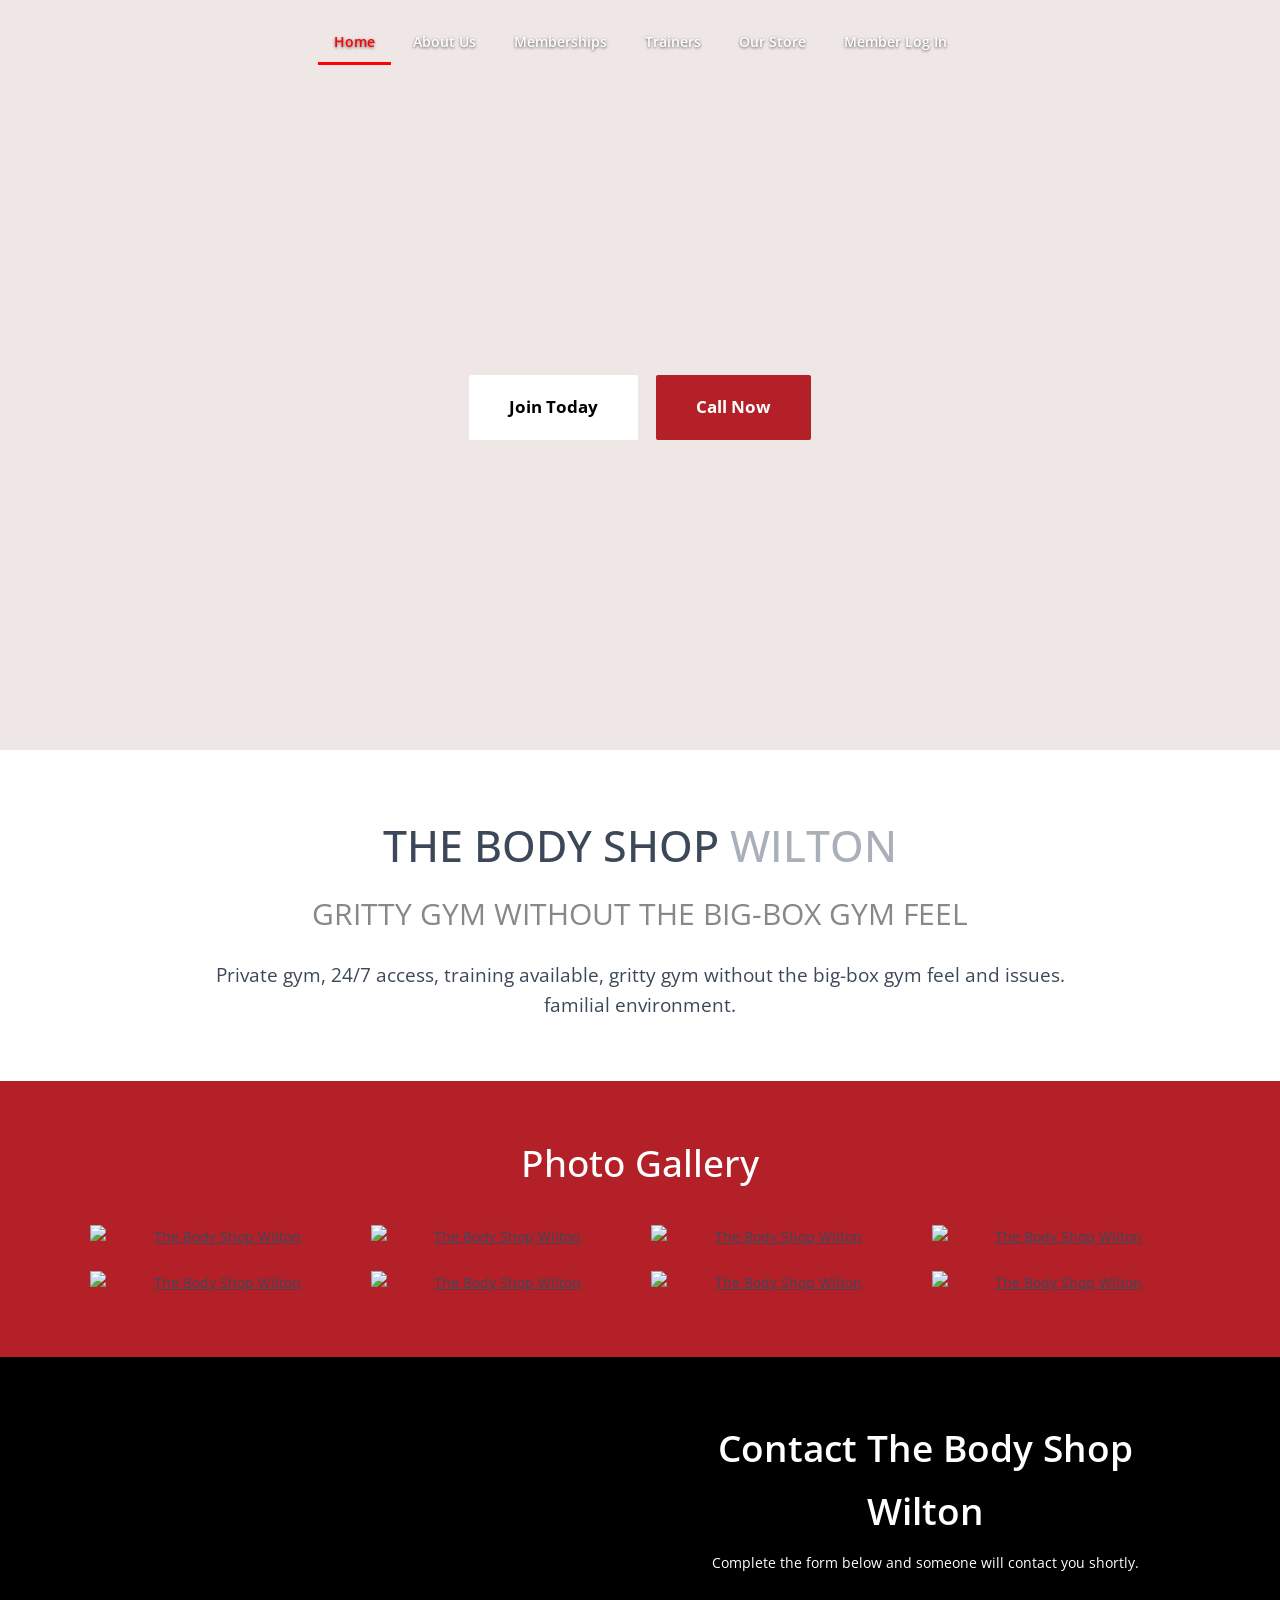
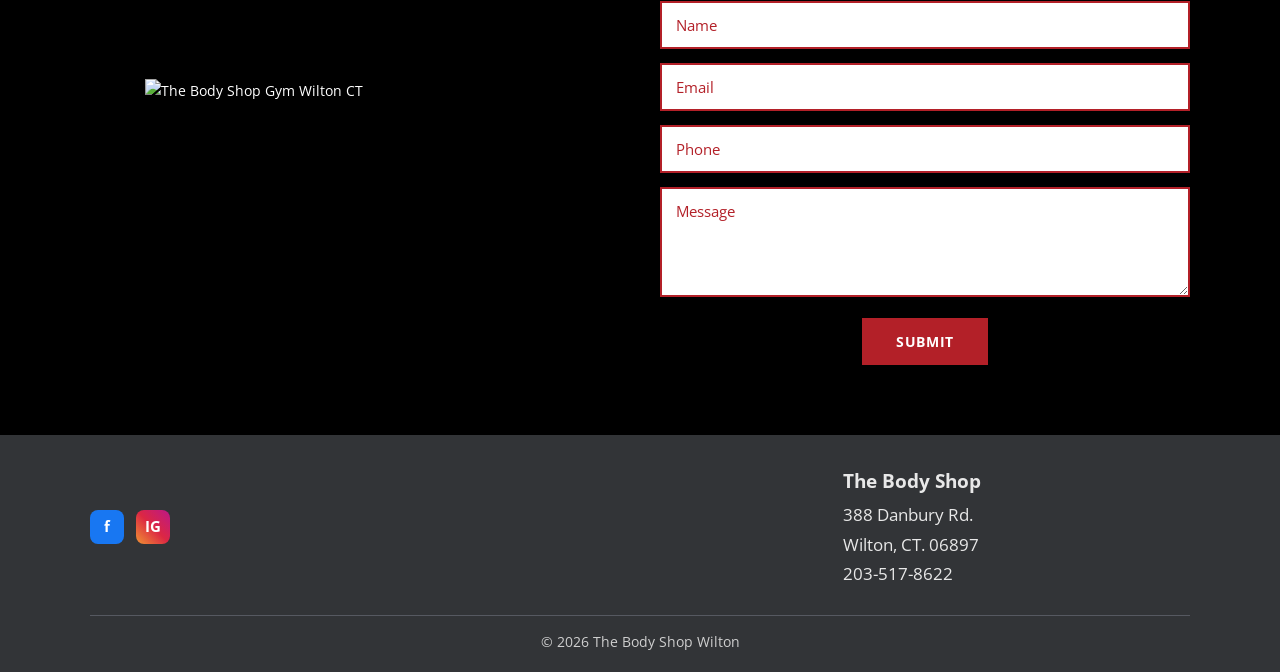
==== index.html @ ccbb826a "Add files via upload" ====
<!DOCTYPE html>
<html lang="en">
<head>
<meta charset="utf-8">
<meta name="viewport" content="width=device-width, initial-scale=1">
<title>The Body Shop Wilton &#8211; Gritty gym without the big-box gym feel!</title>
<link rel="icon" href="https://bodyshopgymwilton.com/wp-content/uploads/2023/11/cropped-android-chrome-512x512-1-270x270.png">
<link rel="preconnect" href="https://fonts.googleapis.com">
<link rel="preconnect" href="https://fonts.gstatic.com" crossorigin>
<link href="https://fonts.googleapis.com/css2?family=Open+Sans:wght@400;500;600;700&display=swap" rel="stylesheet">
<link rel="stylesheet" href="style.css">
</head>
<body>

<section class="hero">
  <nav class="hero-nav" aria-label="Main">
    <ul>
        <li><a href="index.html" class="current">Home</a></li>
        <li><a href="about-us.html">About Us</a></li>
        <li><a href="memberships-and-training-packages.html">Memberships</a></li>
        <li><a href="trainers.html">Trainers</a></li>
        <li><a href="product-store.html">Our Store</a></li>
        <li><a href="https://www.gyminsight.com/login" target="_blank" rel="noopener">Member Log In</a></li>
    </ul>
  </nav>
  <div class="hero-cta">
    <a class="btn-white" href="join-today.html">Join Today</a>
    <a class="btn-red" href="tel:+12035178622">Call Now</a>
  </div>
</section>

<section class="intro">
  <h3 class="headline">THE BODY SHOP <span class="lt">WILTON</span></h3>
  <p class="tagline">gritty gym without the big-box gym feel</p>
  <p class="blurb">Private gym, 24/7 access, training available, gritty gym without the big-box gym feel and issues. familial environment.</p>
</section>

<section class="gallery-band">
  <h2>Photo Gallery</h2>
  <div class="gallery-grid">
        <a href="https://bodyshopgymwilton.com/wp-content/uploads/2023/12/12-4-2023-12-49-27-PM-261x300.png" target="_blank" rel="noopener"><img src="https://bodyshopgymwilton.com/wp-content/uploads/2023/12/12-4-2023-12-49-27-PM-261x300.png" alt="The Body Shop Wilton" loading="lazy"></a>
        <a href="https://bodyshopgymwilton.com/wp-content/uploads/2023/12/12-4-2023-12-49-34-PM-226x300.png" target="_blank" rel="noopener"><img src="https://bodyshopgymwilton.com/wp-content/uploads/2023/12/12-4-2023-12-49-34-PM-226x300.png" alt="The Body Shop Wilton" loading="lazy"></a>
        <a href="https://bodyshopgymwilton.com/wp-content/uploads/2023/12/12-4-2023-12-49-39-PM-300x260.png" target="_blank" rel="noopener"><img src="https://bodyshopgymwilton.com/wp-content/uploads/2023/12/12-4-2023-12-49-39-PM-300x260.png" alt="The Body Shop Wilton" loading="lazy"></a>
        <a href="https://bodyshopgymwilton.com/wp-content/uploads/2023/12/12-4-2023-12-48-54-PM-300x285.png" target="_blank" rel="noopener"><img src="https://bodyshopgymwilton.com/wp-content/uploads/2023/12/12-4-2023-12-48-54-PM-300x285.png" alt="The Body Shop Wilton" loading="lazy"></a>
        <a href="https://bodyshopgymwilton.com/wp-content/uploads/2023/12/12-4-2023-12-49-06-PM-300x209.png" target="_blank" rel="noopener"><img src="https://bodyshopgymwilton.com/wp-content/uploads/2023/12/12-4-2023-12-49-06-PM-300x209.png" alt="The Body Shop Wilton" loading="lazy"></a>
        <a href="https://bodyshopgymwilton.com/wp-content/uploads/2023/12/12-4-2023-12-49-13-PM-300x211.png" target="_blank" rel="noopener"><img src="https://bodyshopgymwilton.com/wp-content/uploads/2023/12/12-4-2023-12-49-13-PM-300x211.png" alt="The Body Shop Wilton" loading="lazy"></a>
        <a href="https://bodyshopgymwilton.com/wp-content/uploads/2023/12/12-4-2023-12-49-18-PM-300x209.png" target="_blank" rel="noopener"><img src="https://bodyshopgymwilton.com/wp-content/uploads/2023/12/12-4-2023-12-49-18-PM-300x209.png" alt="The Body Shop Wilton" loading="lazy"></a>
        <a href="https://bodyshopgymwilton.com/wp-content/uploads/2023/12/12-4-2023-12-49-23-PM-300x238.png" target="_blank" rel="noopener"><img src="https://bodyshopgymwilton.com/wp-content/uploads/2023/12/12-4-2023-12-49-23-PM-300x238.png" alt="The Body Shop Wilton" loading="lazy"></a>
  </div>
</section>

<section class="contact-band">
  <div class="contact-grid">
    <div class="contact-logo"><img src="https://bodyshopgymwilton.com/wp-content/uploads/2023/12/logo-bodyshop-wilton-removebg-preview.png" alt="The Body Shop Gym Wilton CT"></div>
    <div>
      <h2>Contact The Body Shop Wilton</h2>
      <p class="sub">Complete the form below and someone will contact you shortly.</p>
      <form class="cform" action="mailto:bodyshopwilton@gmail.com" method="post" enctype="text/plain">
        <input type="text" name="name" placeholder="Name" required>
        <input type="email" name="email" placeholder="Email" required>
        <input type="tel" name="phone" placeholder="Phone">
        <textarea name="message" placeholder="Message"></textarea>
        <div class="submit-wrap"><button type="submit">Submit</button></div>
      </form>
    </div>
  </div>
</section>

<footer class="site-footer">
  <div class="footer-grid">
    <ul class="social">
      <li><a class="fb" href="https://facebook.com/TheBodyShopGymWilton" target="_blank" rel="noopener" aria-label="Facebook">f</a></li>
      <li><a class="ig" href="https://www.instagram.com/the_body_shop_wilton/" target="_blank" rel="noopener" aria-label="Instagram">IG</a></li>
    </ul>
    <div class="footer-humor"><img src="https://bodyshopgymwilton.com/wp-content/uploads/2023/11/humor-1.png" alt=""></div>
    <div class="footer-address">
      <strong>The Body Shop</strong>
      388 Danbury Rd.<br>
      Wilton, CT. 06897<br>
      <a href="tel:+12035178622">203-517-8622</a>
    </div>
  </div>
  <hr class="footer-divider">
  <p class="colophon">&copy; 2026 The Body Shop Wilton</p>
</footer>
</body>
</html>
---- style.css ----
/* The Body Shop Wilton — rebuild matching the live site */

:root{
  --ink:#3C4858;          /* body + heading colour */
  --red:#B32028;          /* section red / buttons */
  --navred:#FF0101;       /* active nav */
  --muted:#888888;        /* tagline grey */
  --footer:#323437;       /* footer band */
  --rule:#e6e6e6;
}
*{box-sizing:border-box}
html{scroll-behavior:smooth}
body{
  margin:0;font-family:"Open Sans","Helvetica Neue",Arial,sans-serif;
  font-size:14px;line-height:1.7;color:var(--ink);background:#fff;
  -webkit-font-smoothing:antialiased;
}
img{max-width:100%;height:auto;display:block}
a{color:inherit}
:focus-visible{outline:2px solid var(--red);outline-offset:2px}
.container{max-width:1140px;margin:0 auto;padding:0 20px}

/* ---------------- HOME: hero with nav over the photo ---------------- */
.hero{
  position:relative;min-height:750px;
  background:url("https://bodyshopgymwilton.com/wp-content/uploads/2023/06/homepage-header.jpg") center/cover no-repeat #efe6e6;
  display:flex;flex-direction:column;
}
.hero-nav{padding:22px 20px 0}
.hero-nav ul{
  list-style:none;margin:0;padding:0;display:flex;justify-content:center;flex-wrap:wrap;gap:6px;
}
.hero-nav a{
  color:#fff;text-decoration:none;font-size:14px;font-weight:600;padding:8px 16px;display:block;
  text-shadow:0 1px 3px rgba(0,0,0,.6);
}
.hero-nav a:hover{color:var(--navred)}
.hero-nav a.current{color:var(--navred);border-bottom:3px solid var(--navred)}
.hero-cta{
  flex:1;display:flex;align-items:center;justify-content:center;gap:18px;flex-wrap:wrap;padding:20px;
}
.btn-white{
  background:#fff;color:#000;text-decoration:none;font-weight:700;font-size:17px;
  padding:18px 40px;display:inline-block;border-radius:2px;
}
.btn-white:hover{background:#f1f1f1}
.btn-red{
  background:var(--red);color:#fff;text-decoration:none;font-weight:700;font-size:17px;
  padding:18px 40px;display:inline-block;border-radius:2px;
}
.btn-red:hover{background:#c9242d;color:#fff}

/* home intro */
.intro{background:#fff;text-align:center;padding:70px 20px 60px}
.headline{
  font-size:43px;font-weight:500;color:var(--ink);margin:0 0 22px;line-height:1.2;
}
.headline .lt{color:#a9b0ba}
.tagline{
  font-size:30px;color:var(--muted);margin:0 0 26px;text-transform:uppercase;line-height:1.35;
}
.intro p.blurb{font-size:19px;max-width:900px;margin:0 auto;line-height:1.6}

/* photo gallery band */
.gallery-band{background:var(--red);padding:25px 0 63px;text-align:center}
.gallery-band h2{
  font-size:37px;font-weight:500;color:#fff;margin:26px 0 30px;
}
.gallery-grid{
  display:grid;grid-template-columns:repeat(auto-fit,minmax(230px,1fr));
  gap:22px;max-width:1140px;margin:0 auto;padding:0 20px;align-items:center;
}
.gallery-grid a{display:block}
.gallery-grid img{width:100%;height:auto}

/* contact band */
.contact-band{background:#000;color:#fff;padding:60px 0 70px}
.contact-grid{
  max-width:1140px;margin:0 auto;padding:0 20px;display:grid;
  grid-template-columns:1fr 1fr;gap:40px;align-items:center;
}
.contact-band h2{font-size:37px;font-weight:600;color:#fff;margin:0 0 8px;text-align:center}
.contact-band .sub{text-align:center;margin:0 0 26px;font-size:14px}
.contact-logo img{max-width:420px;margin:0 auto}
.cform input,.cform textarea{
  width:100%;padding:12px 14px;margin-bottom:14px;border:2px solid var(--red);
  font-family:inherit;font-size:15px;color:var(--red);background:#fff;
}
.cform textarea{resize:vertical;min-height:110px}
.cform ::placeholder{color:var(--red);opacity:1}
.cform .submit-wrap{text-align:center}
.cform button{
  background:var(--red);color:#fff;border:0;padding:14px 34px;font-family:inherit;
  font-size:14px;font-weight:700;letter-spacing:.6px;text-transform:uppercase;cursor:pointer;
}
.cform button:hover{background:#c9242d}

/* ---------------- INNER PAGES ---------------- */
.site-header{background:#fff;padding:14px 20px 0;border-bottom:1px solid var(--rule)}
.logo-link{display:block;text-align:center}
.logo{height:52px;width:auto;margin:0 auto 8px}
.main-nav{display:flex;justify-content:center;flex-wrap:wrap;padding-bottom:14px}
.main-nav a{
  text-decoration:none;color:var(--ink);font-size:14px;font-weight:600;
  text-transform:uppercase;letter-spacing:.3px;padding:8px 15px;
}
.main-nav a:hover{color:var(--red)}
.main-nav a.current{color:var(--red)}

.page-body{padding:54px 0 60px;text-align:center}
.page-body h2.title{font-size:37px;font-weight:500;color:var(--ink);margin:0 0 30px;line-height:1.25}
.page-body h2.sub{font-size:37px;font-weight:500;color:var(--ink);margin:56px 0 20px;line-height:1.25}
.page-body p{max-width:820px;margin:0 auto 18px;font-size:16px}
.feature-img{max-width:564px;margin:0 auto}
.widget-area{max-width:1000px;margin:24px auto 0;text-align:left;min-height:400px}
.map iframe{width:100%;height:420px;border:0;display:block;max-width:1000px;margin:0 auto}

/* icon strip (About page) */
.icon-strip{background:#000;border-top:4px solid #1A6FD4;padding:40px 20px}
.icon-strip-inner{
  max-width:1140px;margin:0 auto;display:flex;justify-content:space-around;gap:26px;
  flex-wrap:wrap;text-align:center;color:#fff;
}
.icon-strip .ico{font-size:34px;line-height:1;display:block;margin-bottom:14px}
.icon-strip h3{font-size:18px;font-weight:700;margin:0}
.icon-strip a{color:#fff;text-decoration:none}
.icon-strip a:hover{text-decoration:underline}

/* trainers */
.trainer{
  max-width:900px;margin:0 auto;display:flex;gap:34px;align-items:flex-start;text-align:left;
}
.trainer-photo{flex:0 0 280px;max-width:280px}
.trainer-name{font-size:28px;font-weight:600;color:var(--ink);margin:0 0 4px}
.trainer-cred{font-size:13px;text-transform:uppercase;letter-spacing:.6px;color:var(--red);margin:0 0 16px}
.trainer p{margin:0 0 14px;max-width:none;text-align:left}
.trainer-facts{list-style:none;margin:0 0 20px;padding:0;font-size:15px}
.trainer-facts li{padding:7px 0;border-top:1px solid var(--rule)}
.trainer-facts b{color:var(--ink);font-weight:600;margin-right:8px}
.trainer-links{margin:0 0 20px;display:flex;gap:20px;flex-wrap:wrap}
.trainer-links a{font-size:14px;color:var(--red);text-decoration:none;border-bottom:1px solid rgba(179,32,40,.35)}
.trainer-links a:hover{border-bottom-color:var(--red)}
.btn-red-sm{
  background:var(--red);color:#fff;text-decoration:none;display:inline-block;
  padding:13px 28px;font-size:13px;font-weight:700;letter-spacing:.6px;text-transform:uppercase;
}
.btn-red-sm:hover{background:#c9242d;color:#fff}

/* ---------------- FOOTER ---------------- */
.site-footer{background:var(--footer);color:#e8e8e8;padding:30px 0 18px}
.footer-grid{
  max-width:1140px;margin:0 auto;padding:0 20px;display:grid;
  grid-template-columns:1fr 1fr 1fr;gap:30px;align-items:center;
}
.social{display:flex;gap:12px;list-style:none;margin:0;padding:0}
.social a{
  width:34px;height:34px;border-radius:8px;display:flex;align-items:center;justify-content:center;
  color:#fff;text-decoration:none;font-size:15px;font-weight:700;
}
.social .fb{background:#1877F2}
.social .ig{background:linear-gradient(45deg,#f09433,#dc2743,#bc1888)}
.footer-humor{max-width:190px;margin:0 auto}
.footer-address{text-align:left;line-height:1.75;font-size:17px}
.footer-address strong{display:block;font-weight:700;font-size:19px;margin-bottom:2px}
.footer-address a{text-decoration:none}
.footer-divider{border:0;border-top:1px solid #565961;max-width:1100px;margin:26px auto 14px}
.colophon{text-align:center;font-size:14px;color:#cfcfcf;margin:0}

@media (max-width:900px){
  .contact-grid{grid-template-columns:1fr}
  .footer-grid{grid-template-columns:1fr;text-align:center;justify-items:center}
  .footer-address{text-align:center}
}
@media (max-width:782px){
  .hero{min-height:520px}
  .headline{font-size:31px}
  .tagline{font-size:22px}
  .gallery-band h2,.page-body h2.title,.page-body h2.sub,.contact-band h2{font-size:27px}
  .main-nav a,.hero-nav a{padding:7px 10px;font-size:13px}
  .trainer{flex-direction:column;gap:22px}
  .trainer-photo{flex:none;max-width:300px;margin:0 auto}
  .map iframe{height:320px}
}

/* light contact form on inner pages */
.cform-light input,.cform-light textarea{border:1px solid #d5d8dc;color:var(--ink)}
.cform-light ::placeholder{color:#9aa0a6}

/* link icons on the trainers page */
.trainer-links a{display:inline-flex;align-items:center;gap:8px}
.lnk-ico{width:20px;height:20px;flex:0 0 20px;border-radius:5px;display:block}

/* about page: photo beside narrative */
.about-split{
  display:grid;grid-template-columns:minmax(0,460px) minmax(0,1fr);
  gap:44px;align-items:start;text-align:left;max-width:1140px;margin:0 auto;
}
.about-photo img{width:100%}
.about-copy p{max-width:none;margin:0 0 16px;font-size:16px;line-height:1.75}
.about-copy p:last-child{margin-bottom:0}
@media (max-width:900px){
  .about-split{grid-template-columns:1fr;gap:26px}
  .about-photo{max-width:520px;margin:0 auto}
}
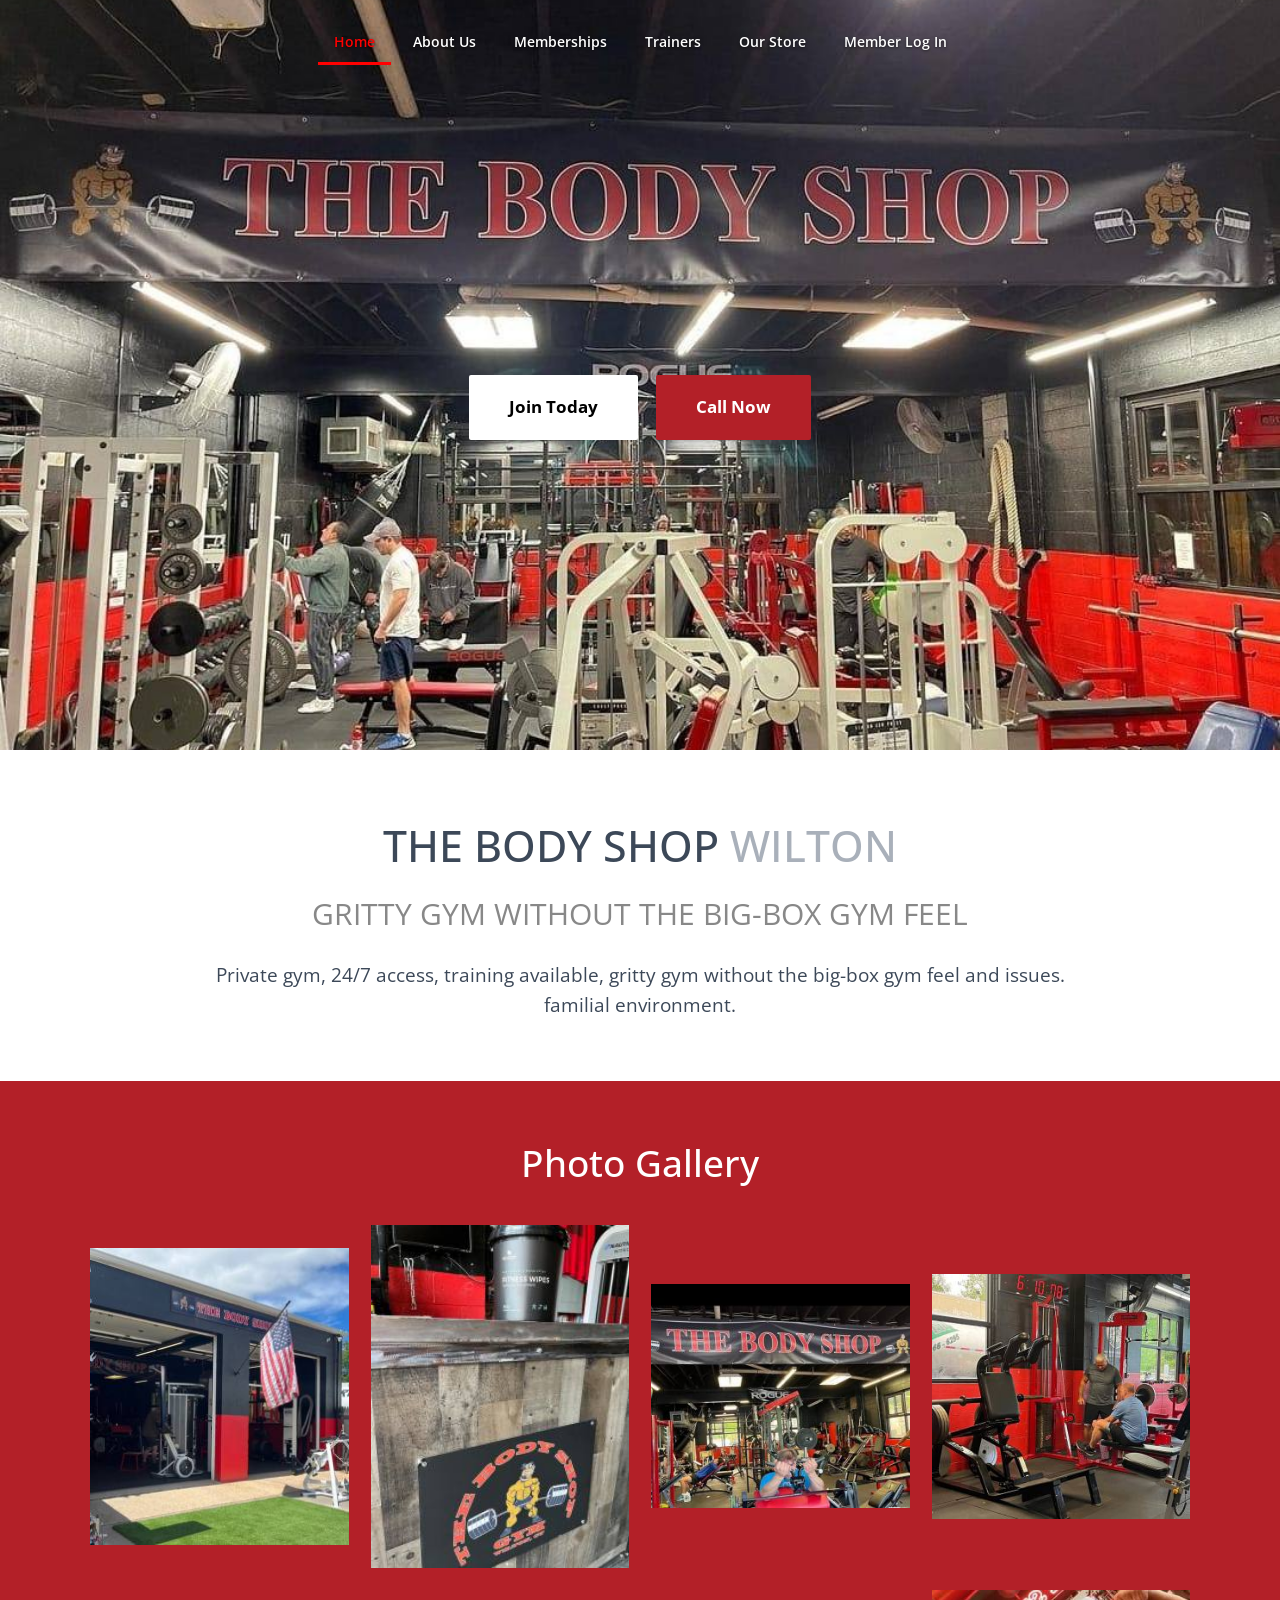
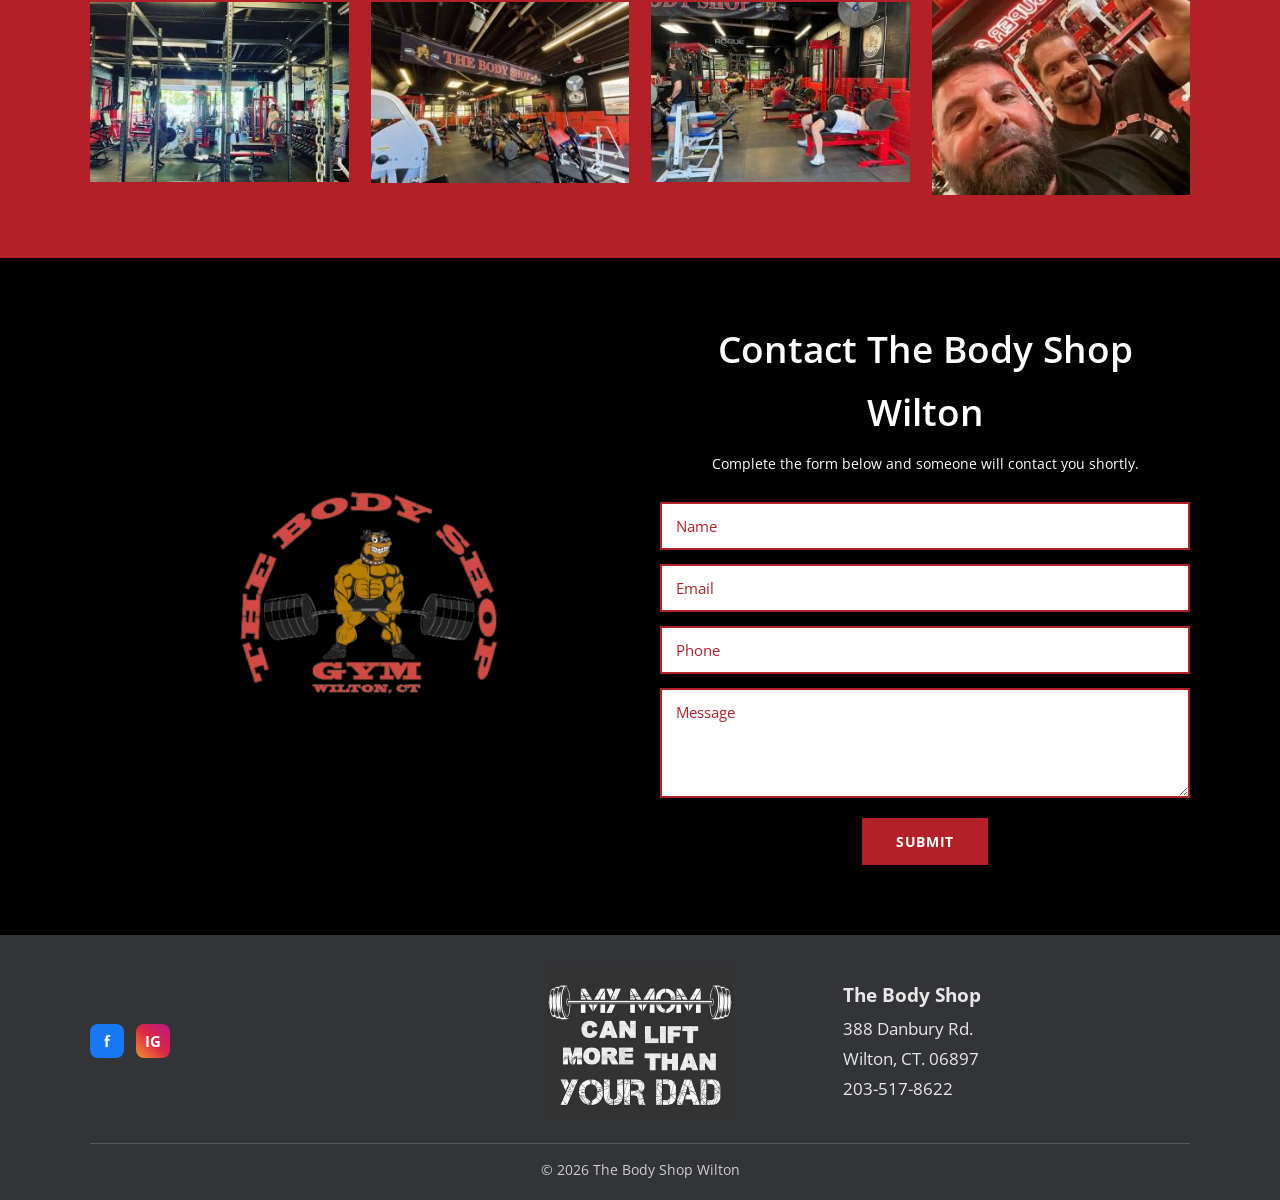
==== commit 05812854: "Add files via upload" ====
--- a/index.html
+++ b/index.html
@@ -4,7 +4,7 @@
 <meta charset="utf-8">
 <meta name="viewport" content="width=device-width, initial-scale=1">
 <title>The Body Shop Wilton &#8211; Gritty gym without the big-box gym feel!</title>
-<link rel="icon" href="https://bodyshopgymwilton.com/wp-content/uploads/2023/11/cropped-android-chrome-512x512-1-270x270.png">
+<link rel="icon" href="images/logo.png">
 <link rel="preconnect" href="https://fonts.googleapis.com">
 <link rel="preconnect" href="https://fonts.gstatic.com" crossorigin>
 <link href="https://fonts.googleapis.com/css2?family=Open+Sans:wght@400;500;600;700&display=swap" rel="stylesheet">
@@ -38,20 +38,20 @@
 <section class="gallery-band">
   <h2>Photo Gallery</h2>
   <div class="gallery-grid">
-        <a href="https://bodyshopgymwilton.com/wp-content/uploads/2023/12/12-4-2023-12-49-27-PM-261x300.png" target="_blank" rel="noopener"><img src="https://bodyshopgymwilton.com/wp-content/uploads/2023/12/12-4-2023-12-49-27-PM-261x300.png" alt="The Body Shop Wilton" loading="lazy"></a>
-        <a href="https://bodyshopgymwilton.com/wp-content/uploads/2023/12/12-4-2023-12-49-34-PM-226x300.png" target="_blank" rel="noopener"><img src="https://bodyshopgymwilton.com/wp-content/uploads/2023/12/12-4-2023-12-49-34-PM-226x300.png" alt="The Body Shop Wilton" loading="lazy"></a>
-        <a href="https://bodyshopgymwilton.com/wp-content/uploads/2023/12/12-4-2023-12-49-39-PM-300x260.png" target="_blank" rel="noopener"><img src="https://bodyshopgymwilton.com/wp-content/uploads/2023/12/12-4-2023-12-49-39-PM-300x260.png" alt="The Body Shop Wilton" loading="lazy"></a>
-        <a href="https://bodyshopgymwilton.com/wp-content/uploads/2023/12/12-4-2023-12-48-54-PM-300x285.png" target="_blank" rel="noopener"><img src="https://bodyshopgymwilton.com/wp-content/uploads/2023/12/12-4-2023-12-48-54-PM-300x285.png" alt="The Body Shop Wilton" loading="lazy"></a>
-        <a href="https://bodyshopgymwilton.com/wp-content/uploads/2023/12/12-4-2023-12-49-06-PM-300x209.png" target="_blank" rel="noopener"><img src="https://bodyshopgymwilton.com/wp-content/uploads/2023/12/12-4-2023-12-49-06-PM-300x209.png" alt="The Body Shop Wilton" loading="lazy"></a>
-        <a href="https://bodyshopgymwilton.com/wp-content/uploads/2023/12/12-4-2023-12-49-13-PM-300x211.png" target="_blank" rel="noopener"><img src="https://bodyshopgymwilton.com/wp-content/uploads/2023/12/12-4-2023-12-49-13-PM-300x211.png" alt="The Body Shop Wilton" loading="lazy"></a>
-        <a href="https://bodyshopgymwilton.com/wp-content/uploads/2023/12/12-4-2023-12-49-18-PM-300x209.png" target="_blank" rel="noopener"><img src="https://bodyshopgymwilton.com/wp-content/uploads/2023/12/12-4-2023-12-49-18-PM-300x209.png" alt="The Body Shop Wilton" loading="lazy"></a>
-        <a href="https://bodyshopgymwilton.com/wp-content/uploads/2023/12/12-4-2023-12-49-23-PM-300x238.png" target="_blank" rel="noopener"><img src="https://bodyshopgymwilton.com/wp-content/uploads/2023/12/12-4-2023-12-49-23-PM-300x238.png" alt="The Body Shop Wilton" loading="lazy"></a>
+        <a href="images/gym-1.jpg" target="_blank" rel="noopener"><img src="images/gym-1.jpg" alt="The Body Shop Wilton" loading="lazy"></a>
+        <a href="images/gym-2.jpg" target="_blank" rel="noopener"><img src="images/gym-2.jpg" alt="The Body Shop Wilton" loading="lazy"></a>
+        <a href="images/gym-3.jpg" target="_blank" rel="noopener"><img src="images/gym-3.jpg" alt="The Body Shop Wilton" loading="lazy"></a>
+        <a href="images/gym-4.jpg" target="_blank" rel="noopener"><img src="images/gym-4.jpg" alt="The Body Shop Wilton" loading="lazy"></a>
+        <a href="images/gym-5.jpg" target="_blank" rel="noopener"><img src="images/gym-5.jpg" alt="The Body Shop Wilton" loading="lazy"></a>
+        <a href="images/gym-6.jpg" target="_blank" rel="noopener"><img src="images/gym-6.jpg" alt="The Body Shop Wilton" loading="lazy"></a>
+        <a href="images/gym-7.jpg" target="_blank" rel="noopener"><img src="images/gym-7.jpg" alt="The Body Shop Wilton" loading="lazy"></a>
+        <a href="images/gym-8.jpg" target="_blank" rel="noopener"><img src="images/gym-8.jpg" alt="The Body Shop Wilton" loading="lazy"></a>
   </div>
 </section>
 
 <section class="contact-band">
   <div class="contact-grid">
-    <div class="contact-logo"><img src="https://bodyshopgymwilton.com/wp-content/uploads/2023/12/logo-bodyshop-wilton-removebg-preview.png" alt="The Body Shop Gym Wilton CT"></div>
+    <div class="contact-logo"><img src="images/logo.png" alt="The Body Shop Gym Wilton CT"></div>
     <div>
       <h2>Contact The Body Shop Wilton</h2>
       <p class="sub">Complete the form below and someone will contact you shortly.</p>
@@ -72,7 +72,7 @@
       <li><a class="fb" href="https://facebook.com/TheBodyShopGymWilton" target="_blank" rel="noopener" aria-label="Facebook">f</a></li>
       <li><a class="ig" href="https://www.instagram.com/the_body_shop_wilton/" target="_blank" rel="noopener" aria-label="Instagram">IG</a></li>
     </ul>
-    <div class="footer-humor"><img src="https://bodyshopgymwilton.com/wp-content/uploads/2023/11/humor-1.png" alt=""></div>
+    <div class="footer-humor"><img src="images/humor.png" alt=""></div>
     <div class="footer-address">
       <strong>The Body Shop</strong>
       388 Danbury Rd.<br>
--- a/style.css
+++ b/style.css
@@ -23,7 +23,7 @@
 /* ---------------- HOME: hero with nav over the photo ---------------- */
 .hero{
   position:relative;min-height:750px;
-  background:url("https://bodyshopgymwilton.com/wp-content/uploads/2023/06/homepage-header.jpg") center/cover no-repeat #efe6e6;
+  background:url("images/hero.jpg") center/cover no-repeat #efe6e6;
   display:flex;flex-direction:column;
 }
 .hero-nav{padding:22px 20px 0}
